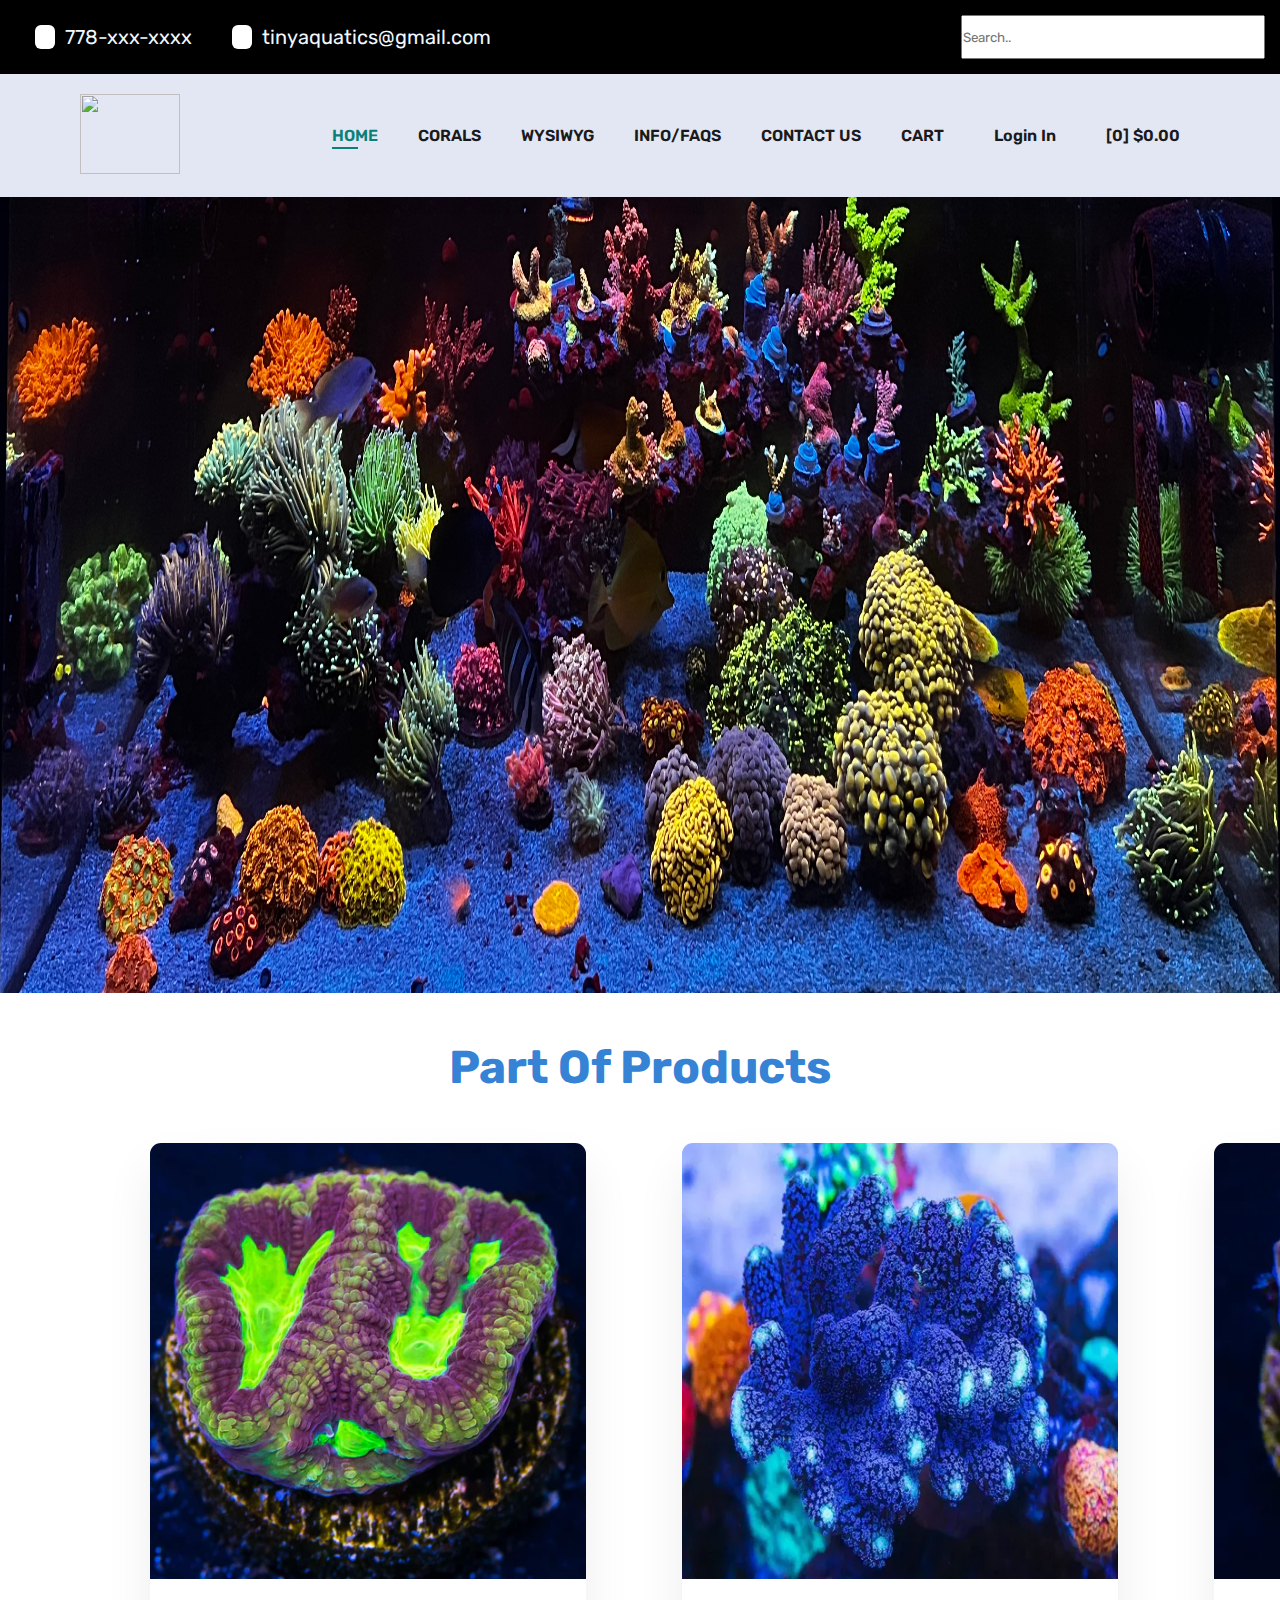
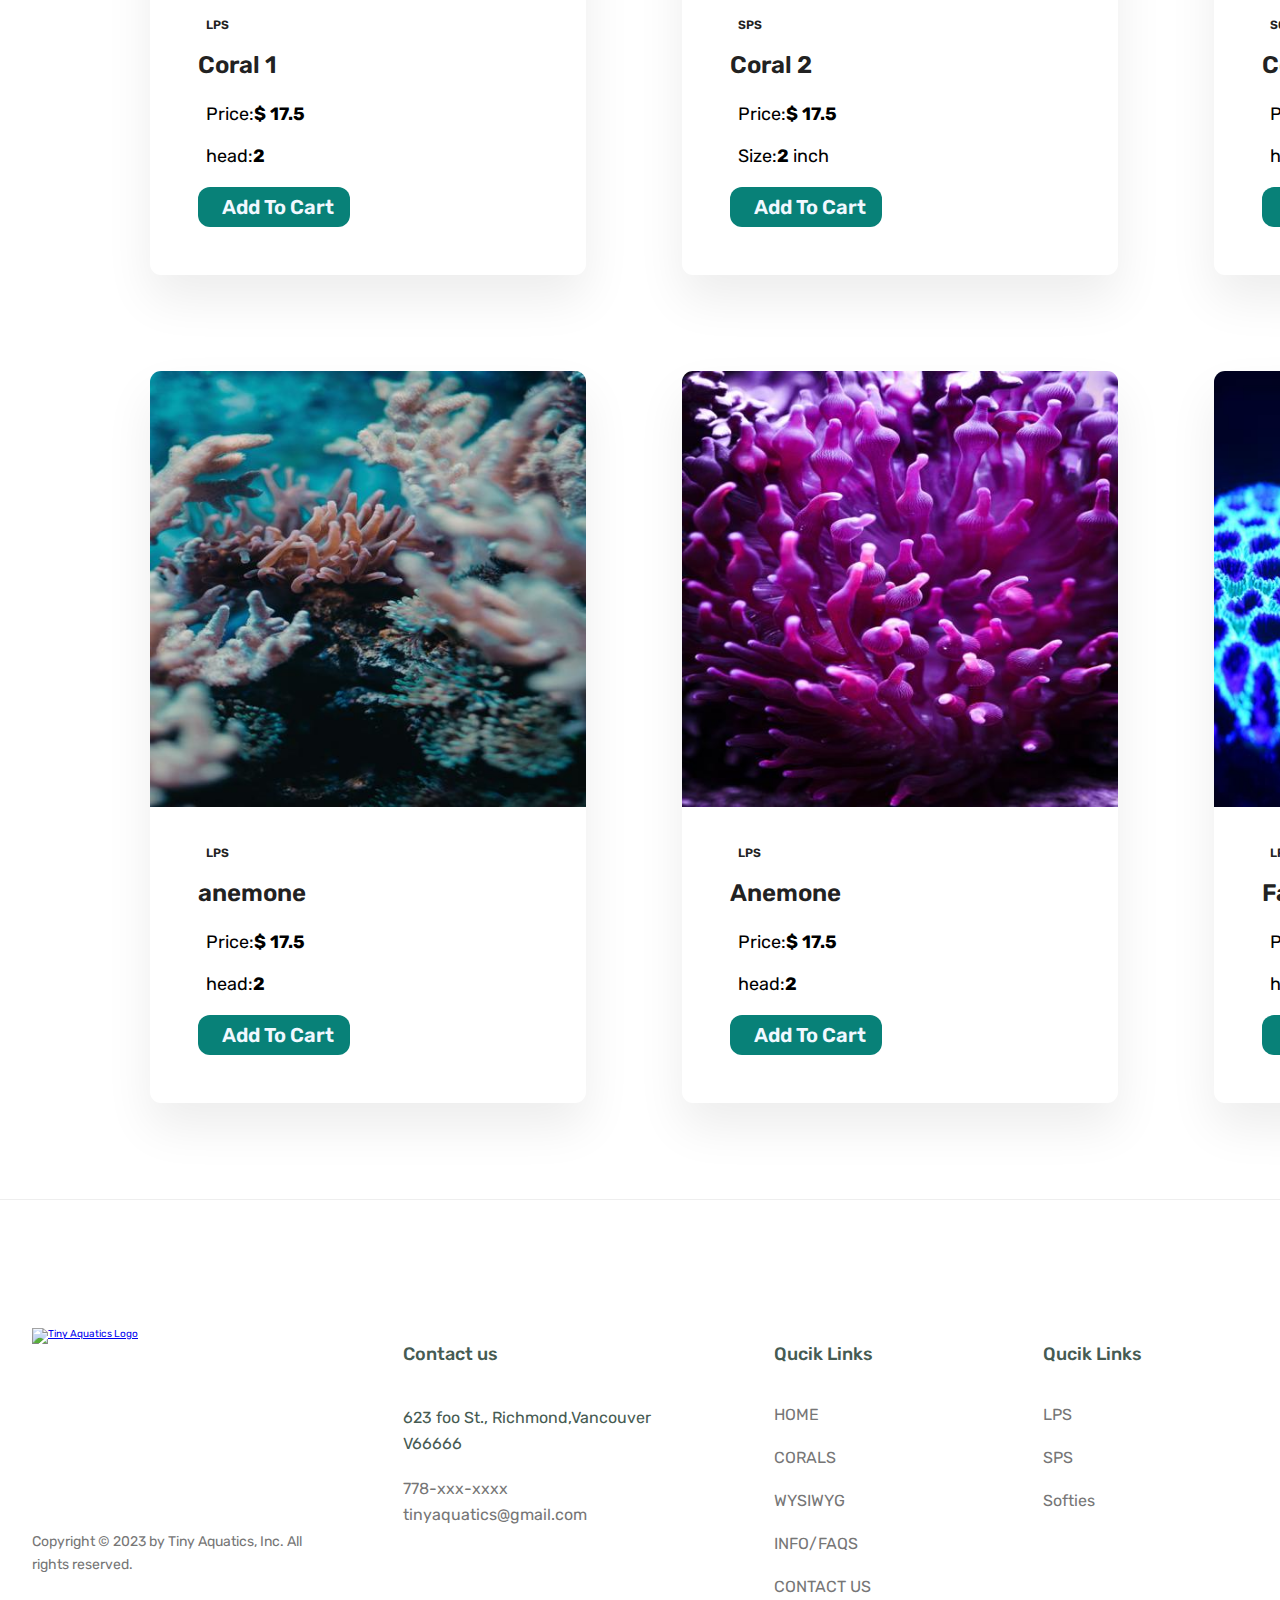
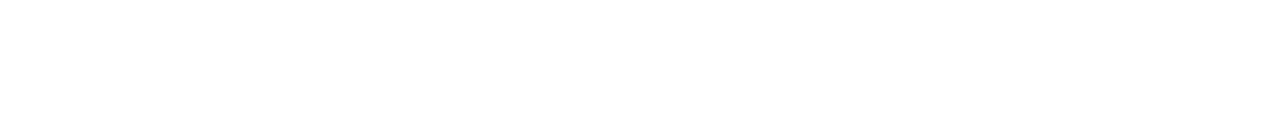
==== cart.html @ 928b2e5e "sticky nav done" ====
<!DOCTYPE html>
<html lang="en">
  <head>
    <meta charset="UTF-8" />
    <meta http-equiv="X-UA-Compatible" content="ie=edge" />

    <title>Tiny Aquatics</title>

    <link rel="icon" href="img/logo-rb.png" />

    <link
      rel="stylesheet"
      href="https://use.fontawesome.com/releases/v5.15.4/css/all.css"
    />
    <script
      type="module"
      src="https://unpkg.com/ionicons@5.5.2/dist/ionicons/ionicons.esm.js"
    ></script>
    <script
      nomodule
      src="https://unpkg.com/ionicons@5.5.2/dist/ionicons/ionicons.js"
    ></script>
    <link rel="stylesheet" href="style.css" />
    <script defer src="script.js"></script>
  </head>

  <body>
    <header class="header">
      <div class="contact-search">
        <div class="contacts-box">
          <ul class="contacts-box-list">
            <li>
              <a
                ><ion-icon class="contact-icon" name="call-outline"></ion-icon
                ><span class="text-p1">778-xxx-xxxx</span></a
              >
            </li>
            <li>
              <a
                ><ion-icon class="contact-icon" name="mail-outline"></ion-icon
                ><span class="text-p1">tinyaquatics@gmail.com</span></a
              >
            </li>
          </ul>
        </div>
        <div class="search-bar">
          <input class="top-search-bar" type="text" placeholder="Search.." />
          <div>
            <a
              ><ion-icon class="media-icon" name="logo-instagram"></ion-icon
            ></a>
            <a><ion-icon class="media-icon" name="logo-facebook"></ion-icon></a>
          </div>
        </div>
      </div>

      <div class="nav">
        <div>
          <a href="#"><img src="img/logo-rb.png" class="logo" alt="" /></a>
        </div>
        <nav class="main-nav">
          <ul class="main-nav-list">
            <li><a class="active" href="index.html">HOME</a></li>
            <li><a href="corals.html">CORALS</a></li>
            <li><a href="wysiwyg.html">WYSIWYG</a></li>
            <li><a href="info-faqs.html">INFO/FAQS</a></li>
            <li><a href="contact.html">CONTACT US</a></li>
            <li><a href="cart.html">CART</a></li>
            <li>
              <a
                ><ion-icon name="person-outline"></ion-icon
                ><span class="text-p1">Login In</span></a
              >
            </li>
            <li>
              <a
                ><ion-icon name="cart-outline"></ion-icon
                ><span class="text-p1">[0] $0.00</span></a
              >
            </li>
          </ul>
        </nav>
      </div>
    </header>
    <main>
      <section class="section-hero"></section>

      <section class="section-products">
        <div class="container text-center">
          <h2 class="heading-secondary">Part Of Products</h2>
        </div>
        <div class="products-box">
          <div class="product">
            <img src="/img/LPS/LPS_example.webp" class="coral-img" alt="" />
            <div class="coral-content">
              <div class="coral-tag">
                <span class="tag">LPS</span>
              </div>
              <p class="coral-title">Coral 1</p>
              <ul class="coral-attributes">
                <li class="coral-attribute">
                  <ion-icon name="cash-outline" class="coral-icon"></ion-icon>
                  <span>Price:<strong>$ 17.5</strong></span>
                </li>
                <li class="coral-attribute">
                  <ion-icon
                    name="stats-chart-outline"
                    class="coral-icon"
                  ></ion-icon>
                  <span>head:<strong>2</strong></span>
                </li>
                <li class="coral-attribute">
                  <a class="btn btn--full">
                    <ion-icon name="cart-outline" class="coral-icon"></ion-icon
                    >Add To Cart</a
                  >
                </li>
              </ul>
            </div>
          </div>

          <div class="product">
            <img
              src="/img/SPS/Polyp-Stony-Coral-example-1.webp"
              class="coral-img"
              alt=""
            />
            <div class="coral-content">
              <div class="coral-tag">
                <span class="tag">SPS</span>
              </div>
              <p class="coral-title">Coral 2</p>
              <ul class="coral-attributes">
                <li class="coral-attribute">
                  <ion-icon
                    name="cash-outline"
                    class="coral-icon"
                    class="coral-icon"
                  ></ion-icon>
                  <span>Price:<strong>$ 17.5</strong></span>
                </li>
                <li class="coral-attribute">
                  <ion-icon
                    name="stats-chart-outline"
                    class="coral-icon"
                  ></ion-icon>
                  <span>Size:<strong>2</strong> inch</span>
                </li>
                <li class="coral-attribute">
                  <a class="btn btn--full">
                    <ion-icon name="cart-outline" class="coral-icon"></ion-icon
                    >Add To Cart</a
                  >
                </li>
              </ul>
            </div>
          </div>

          <div class="product">
            <img
              src="/img/SOFTIES/SOFTIES_example-1.webp"
              class="coral-img"
              alt=""
            />
            <div class="coral-content">
              <div class="coral-tag">
                <span class="tag">SOFTIES</span>
              </div>
              <p class="coral-title">Coral 3</p>
              <ul class="coral-attributes">
                <li class="coral-attribute">
                  <ion-icon name="cash-outline" class="coral-icon"></ion-icon>
                  <span>Price:<strong>$ 17.5</strong></span>
                </li>
                <li class="coral-attribute">
                  <ion-icon
                    name="stats-chart-outline"
                    class="coral-icon"
                  ></ion-icon>
                  <span>head:<strong>2</strong></span>
                </li>
                <li class="coral-attribute">
                  <a class="btn btn--full">
                    <ion-icon name="cart-outline" class="coral-icon"></ion-icon
                    >Add To Cart</a
                  >
                </li>
              </ul>
            </div>
          </div>

          <div class="product">
            <img src="/img/LPS/anemone-1.jpg" class="coral-img" alt="" />
            <div class="coral-content">
              <div class="coral-tag">
                <span class="tag">LPS</span>
              </div>
              <p class="coral-title">anemone</p>
              <ul class="coral-attributes">
                <li class="coral-attribute">
                  <ion-icon name="cash-outline" class="coral-icon"></ion-icon>
                  <span>Price:<strong>$ 17.5</strong></span>
                </li>
                <li class="coral-attribute">
                  <ion-icon
                    name="stats-chart-outline"
                    class="coral-icon"
                  ></ion-icon>
                  <span>head:<strong>2</strong></span>
                </li>
                <li class="coral-attribute">
                  <a class="btn btn--full">
                    <ion-icon name="cart-outline" class="coral-icon"></ion-icon
                    >Add To Cart</a
                  >
                </li>
              </ul>
            </div>
          </div>

          <div class="product">
            <img src="/img/LPS/anemona-2.jpg" class="coral-img" alt="" />
            <div class="coral-content">
              <div class="coral-tag">
                <span class="tag">LPS</span>
              </div>
              <p class="coral-title">Anemone</p>
              <ul class="coral-attributes">
                <li class="coral-attribute">
                  <ion-icon name="cash-outline" class="coral-icon"></ion-icon>
                  <span>Price:<strong>$ 17.5</strong></span>
                </li>
                <li class="coral-attribute">
                  <ion-icon
                    name="stats-chart-outline"
                    class="coral-icon"
                  ></ion-icon>
                  <span>head:<strong>2</strong></span>
                </li>
                <li class="coral-attribute">
                  <a class="btn btn--full">
                    <ion-icon name="cart-outline" class="coral-icon"></ion-icon
                    >Add To Cart</a
                  >
                </li>
              </ul>
            </div>
          </div>

          <div class="product">
            <img src="/img/LPS/favia.jpg" class="coral-img" alt="" />
            <div class="coral-content">
              <div class="coral-tag">
                <span class="tag">LPS</span>
              </div>
              <p class="coral-title">Favia</p>
              <ul class="coral-attributes">
                <li class="coral-attribute">
                  <ion-icon name="cash-outline" class="coral-icon"></ion-icon>
                  <span>Price:<strong>$ 17.5</strong></span>
                </li>
                <li class="coral-attribute">
                  <ion-icon
                    name="stats-chart-outline"
                    class="coral-icon"
                  ></ion-icon>
                  <span>head:<strong>2</strong></span>
                </li>
                <li class="coral-attribute">
                  <a class="btn btn--full">
                    <ion-icon name="cart-outline" class="coral-icon"></ion-icon
                    >Add To Cart</a
                  >
                </li>
              </ul>
            </div>
          </div>
        </div>
      </section>
    </main>

    <footer class="footer">
      <div class="grid-footer">
        <div class="logo-col">
          <a href="#" class="footer-logo">
            <img
              src="/img/logo-rb.png"
              alt="Tiny Aquatics Logo"
              class="footer-logo-icon"
            />
          </a>
          <ul class="social-links">
            <li>
              <a class="footer-link" href="#"
                ><ion-icon class="social-icon" name="logo-instagram"></ion-icon
              ></a>
            </li>
            <li>
              <a class="footer-link" href="#"
                ><ion-icon class="social-icon" name="logo-facebook"></ion-icon
              ></a>
            </li>
            <li>
              <a class="footer-link" href="#"
                ><ion-icon class="social-icon" name="logo-twitter"></ion-icon
              ></a>
            </li>
          </ul>

          <p class="copyright">
            Copyright &copy; <span class="year">2023</span> by Tiny Aquatics,
            Inc. All rights reserved.
          </p>
        </div>

        <div class="address-col">
          <p class="footer-heading">Contact us</p>
          <address class="contacts">
            <p class="address">623 foo St., Richmond,Vancouver V66666</p>
            <p>
              <a class="footer-link" href="tel:778-xxx-xxxx">778-xxx-xxxx</a
              ><br />
              <a class="footer-link" href="mailto:tinyaquatics@gmail.com"
                >tinyaquatics@gmail.com</a
              >
            </p>
          </address>
        </div>

        <nav class="nav-col">
          <p class="footer-heading">Qucik Links</p>
          <ul class="footer-nav">
            <li><a class="footer-link" href="index.html">HOME</a></li>
            <li><a class="footer-link" href="corals.html">CORALS</a></li>
            <li><a class="footer-link" href="wysiwyg.html">WYSIWYG</a></li>
            <li><a class="footer-link" href="info-faqs.html">INFO/FAQS</a></li>
            <li><a class="footer-link" href="contact.html">CONTACT US</a></li>
          </ul>
        </nav>

        <nav class="nav-col">
          <p class="footer-heading">Qucik Links</p>
          <ul class="footer-nav">
            <li><a class="footer-link" href="LPS">LPS</a></li>
            <li><a class="footer-link" href="SPS">SPS</a></li>
            <li><a class="footer-link" href="Softies">Softies</a></li>
          </ul>
        </nav>
      </div>
    </footer>
  </body>
</html>
---- style.css ----
@import url("https://fonts.googleapis.com/css2?family=Rubik:wght@300;400;500;600;700;800&display=swap");

* {
  margin: 0;
  padding: 0;
  box-shadow: border-box;
  font-family: "Rubik", sans-serif;
}
html {
  font-size: 62.5%;
}
.heading-primary {
  font-size: 5rem;
  line-height: 1.2;
  color: #222;
}

.heading-secondary {
  font-size: 4.6rem;
  line-height: 5.4rem;
  color: #3683d6;
}

h4 {
  font-size: 2rem;
  color: #222;
}

h6 {
  font-weight: 700;
  font-size: 1.2rem;
}

p {
  font: szie 1.6rem;
  color: #465b52;
  margin: 1.5rem 0 2rem 0;
}

body {
  width: 100%;
}

.text-center {
  text-align: center;
}

.container {
  margin: auto;
  padding: 4.8rem 0;
}

.btn,
.btn:link,
.btn:visited {
  display: inline-block;

  text-decoration: none;
  font-size: 2rem;
  font-weight: 600;
  padding: 0.8rem 1.6rem;
  border-radius: 12px;
  background-color: #088178;
  color: aliceblue;

  /* Only necessary for .btn */
  border: none;
  cursor: pointer;
  font-family: inherit;

  /* Put transition on original "state" */
  /* transition: background-color 0.3s; */
  transition: all 0.3s;
}

/* .btn--full:link,
.btn--full:visited {
  background-color: #033264;
  color: #fff;
} */

.btn--full:hover,
.btn--full:active {
  background-color: #418ee1;
}

/* .btn--outline:link,
.btn--outline:visited {
  background-color: #088178;
  color: aliceblue;
} */

.btn--outline:hover,
.btn--outline:active {
  background-color: #418ee1;
  box-shadow: inset 0 0 0 3px #fff;
}
/* Header */
/*-------------------Top contacts and Search*/

/* .header {
} */

.contact-search {
  display: flex;
  align-items: center;
  justify-content: space-between;
  background-color: black;
  padding: 1.5rem;
}
.contacts-box-list {
  display: flex;
  align-items: center;
  justify-content: space-between;
  font-size: 2rem;
}

.contacts-box-list li {
  display: inline-flex;
  list-style: none;
  padding: 0 2rem;
  color: aliceblue;
}

.contacts-box-list li a {
  text-decoration: none;
  transition: 0.3s ease;
}

.contact-icon {
  height: 2rem;
  width: 2rem;
  padding: 0 1rem;
  color: black;
  background-color: white;
  border-radius: 0.6rem;
}

.search-bar {
  display: flex;
  align-items: center;
}

.top-search-bar {
  height: 4rem;
  width: 30rem;
}

.media-icon {
  color: white;
  height: 3rem;
  width: 3rem;
}

.contacts-box-list li a:hover,
.media-icon:hover {
  color: #418ee1;
}

/* .top-search-bar:hover {
  border-color: #418ee1;
} */

/*-------------------Navigation*/
.header {
  position: relative;
}

.sticky .header {
  position: fixed;
  top: 0;
  bottom: 0;
  width: 100%;
  height: 8rem;
  padding-top: 0;
  padding-bottom: 0;

  background-color: rgba(255, 255, 255, 0.97);
  z-index: 9999;
  box-shadow: 0 1.2rem 3.2 rgba(0, 0, 0, 0.03);
}

.sticky .section-hero {
  margin-top: 9.6rem;
}

.nav {
  display: flex;
  align-items: center;
  justify-content: space-between;
  padding: 2rem 8rem;
  background-color: #e3e6f3;
  /* background-color: rgba(9, 8, 8, 0.866); */
  box-shadow: 0 0.5rem 1.5rem rgba(0, 0, 0, 0.06);
}

.logo {
  height: 8rem;
  width: 10rem;
}

.main-nav-list {
  display: flex;
  align-items: center;
  justify-content: space-between;
}

.main-nav-list li {
  list-style: none;
  padding: 0 2rem;
  position: relative;
}

.main-nav-list li a {
  text-decoration: none;
  font-size: 1.6rem;
  font-weight: 600;
  color: #1a1a1a;
  transition: 0.3s ease;
}

.main-nav-list li a:hover,
.main-nav-list li a.active {
  color: #088178;
}

.main-nav-list li a.active::after,
.main-nav-list li a:hover::after {
  content: "";
  width: 30%;
  height: 0.2rem;
  background-color: #088178;
  position: absolute;
  bottom: -0.4rem;
  left: 2rem;
}

/* Home Page */
/*----------- Hero Section */
.section-hero {
  padding: 0 0 9.6rem 0;
  max-width: 100%;
  height: 70rem;
  background: url("/img/banner.jpg") no-repeat center;
  background-size: 100% 80rem;
  /* -webkit-background-size: cover;
  -moz-background-size: cover;
  -o-background-size: cover; */
}

.hero-text-box {
  text-align: center;
  padding: 2rem 15rem;
  background-color: rgba(9, 8, 8, 0.866);
  box-shadow: 0 0.5rem 1.5rem rgba(0, 0, 0, 0.06);
  width: 50%;
  margin: auto;
}

.section-hero h1 {
  color: aliceblue;
}

.hero-description {
  display: i;
}

.hero-description p {
  color: aliceblue;
  line-height: 1.7;
  font-size: 2rem;
}
/*----------- Types Section */
.section-types {
  margin: -9.6rem 0 9.6rem 0;
}

.types-box {
  display: grid;
  grid-template-columns: repeat(3, 1fr);
  align-items: center;
  /* gap: 3rem; */
}

.type-box {
  text-align: center;
}

.types-image {
  width: 20rem;
  height: 20rem;
  border-radius: 50%;
  box-shadow: inset 0 0 0 1px #fff;
  border: 10px solid aliceblue;
}

.heading-types {
  font-size: 2.8rem;
  font-weight: 600;
}

.types-description {
  font-size: 1.6rem;
  line-height: 1.5;
  font-weight: 400;

  padding: 0 9.6rem;
}
/*----------- Products Section */
.section-products {
  padding: 0 15rem;
  margin-bottom: 9.6rem;
  /* align-items: center; */
}
.products-box {
  display: grid;
  grid-template-columns: repeat(3, 1fr);
  gap: 9.6rem;
  width: 150rem;
  /* padding: 0 13rem; */
}

.product {
  box-shadow: 0 2.4rem 4.8rem rgba(0, 0, 0, 0.075);
  border-radius: 11px;
  overflow: hidden;
  transition: all 0.4s;
}

.product:hover {
  transform: translateY(-1.2rem);
  box-shadow: 0 3.2rem 6.4rem rgba(0, 0, 0, 0.06);
}

.coral-content {
  padding: 3.2rem 4.8rem 4.8rem 4.8rem;
}

.coral-tag {
  margin-bottom: 1.2rem;
  display: flex;
  gap: 0.4rem;
}

.tag {
  display: inline-block;
  padding: 0.4rem 0.8rem;
  font-size: 1.2rem;
  text-transform: uppercase;
  color: #222;
  border-radius: 100px;
  font-weight: 600;
}

.coral-title {
  font-size: 2.4rem;
  color: #222;
  font-weight: 600;
  margin-bottom: 2.4rem;
}

.coral-attributes {
  list-style: none;
  display: flex;
  flex-direction: column;
  gap: 2rem;
}

.coral-attribute {
  font-size: 1.8rem;
  /* display: flex;
  flex-direction: column; */
  /* gap: 2rem; */
}

.coral-icon {
  height: 2.4rem;
  width: 2.4rem;
  color: #1ac76b;
  padding-right: 0.8rem;
}

.coral-img {
  width: 100%;
}

/*----------- Products Section */
.footer {
  padding: 12.8rem 0;
  border-top: 1px solid #eee;
}

.grid-footer {
  display: grid;
  grid-template-columns: 1.5fr 1.5fr 1fr 1fr;
  padding: 0 3.2rem;
  margin: 0 auto;
  column-gap: 6.4rem;
  row-gap: 9.6rem;
}

.logo-col {
  display: flex;
  flex-direction: column;
}

.footer-logo {
  display: block;
  margin-bottom: 3.2rem;
}

.footer-logo-icon {
  height: 20rem;
  width: 20rem;
}

.social-links {
  list-style: none;
  display: flex;
  gap: 2.4rem;
}

.social-icon {
  height: 2.4rem;
  width: 2.4rem;
}

.copyright {
  font-size: 1.4rem;
  line-height: 1.6;
  color: #767676;
  margin-top: auto;
}

.footer-heading {
  font-size: 1.8rem;
  font-weight: 500;
  margin-bottom: 4rem;
}

.contacts {
  font-style: normal;
  font-size: 1.6rem;
  line-height: 1.6;
}

.footer-nav {
  list-style: none;
  display: flex;
  flex-direction: column;
  gap: 2.4rem;
}

.footer-link:link,
.footer-link:visited {
  text-decoration: none;
  font-size: 1.6rem;
  color: #767676;
  transition: all 0.3s;
}

.footer-link:hover,
.footer-link:active {
  color: #418ee1;
  /* transform: translateY(3rem); */
}

/* Shop Page */
/* Single Product */
/* Blog Page */

/*helper */
.section-p1 {
  padding: 4rem 8rem;
}

.section-m1 {
  margin: 4rem 0;
}

.text-p1 {
  padding-left: 1rem;
}
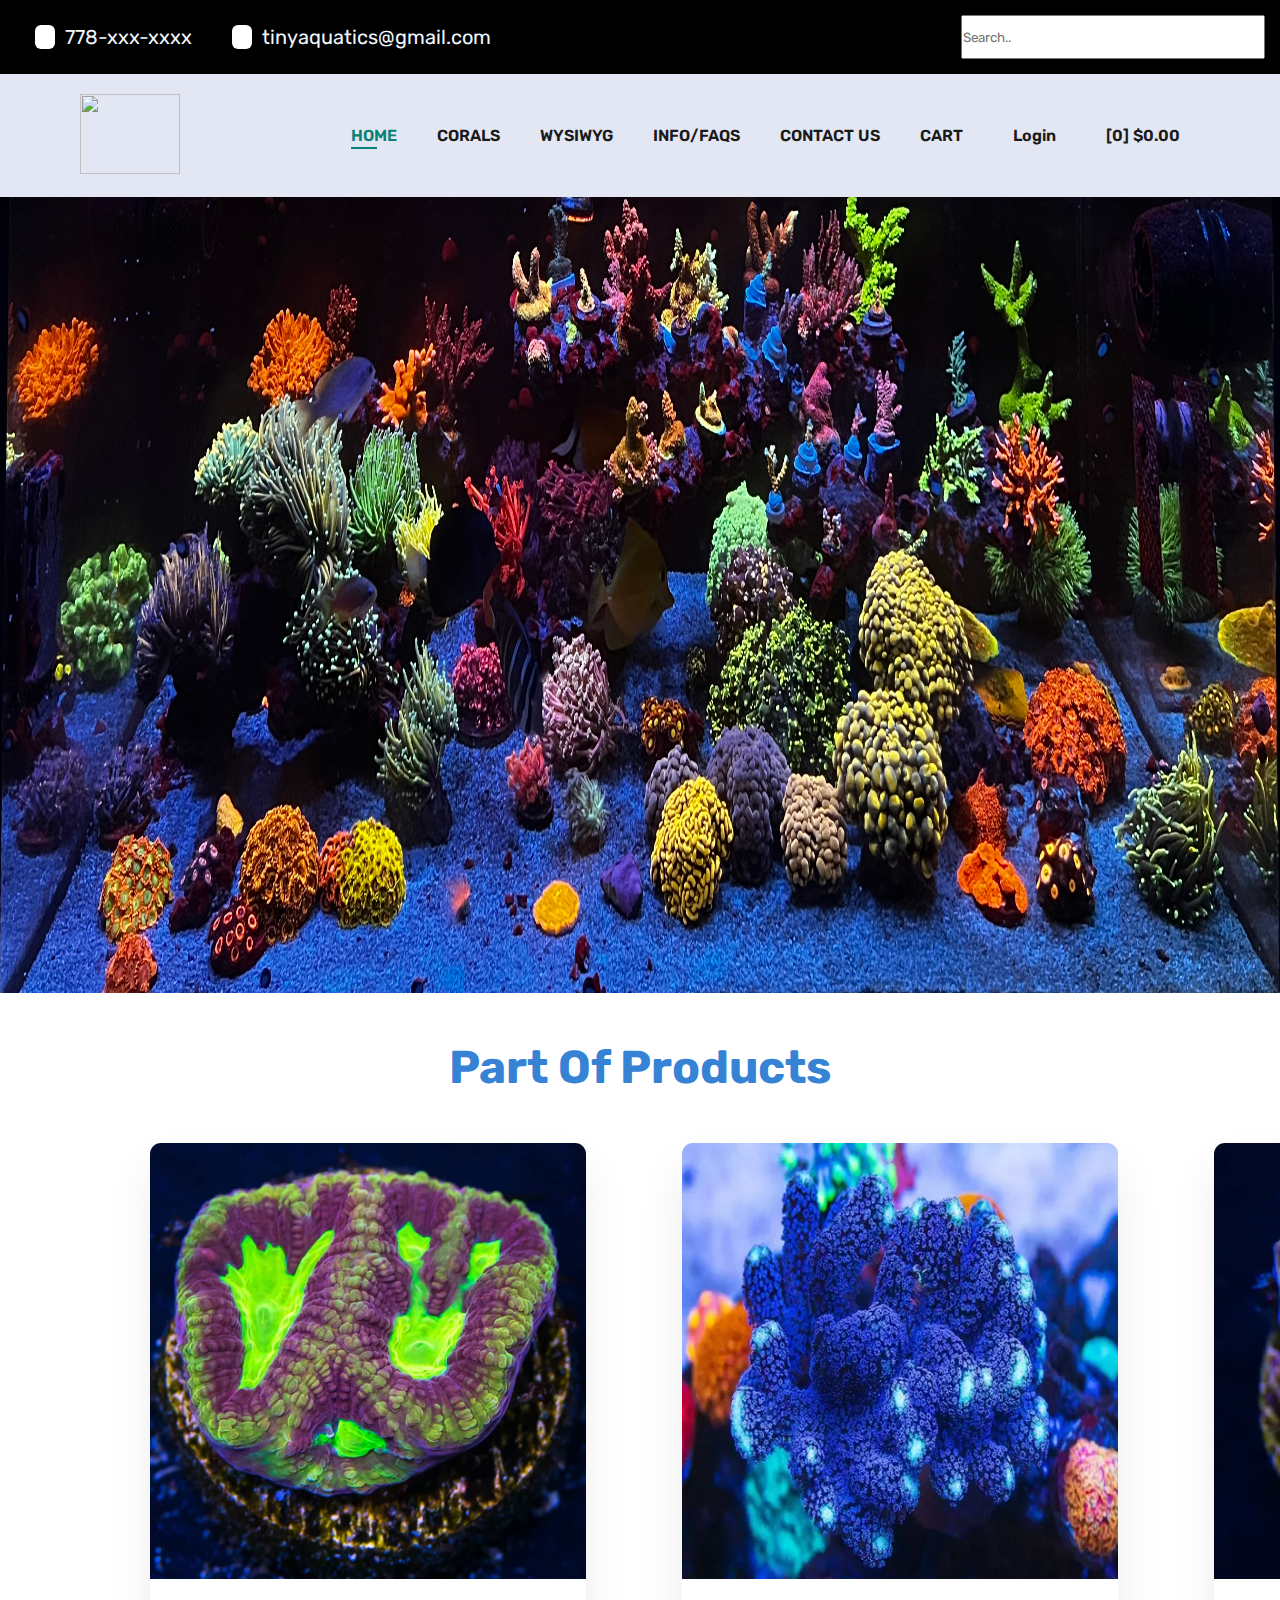
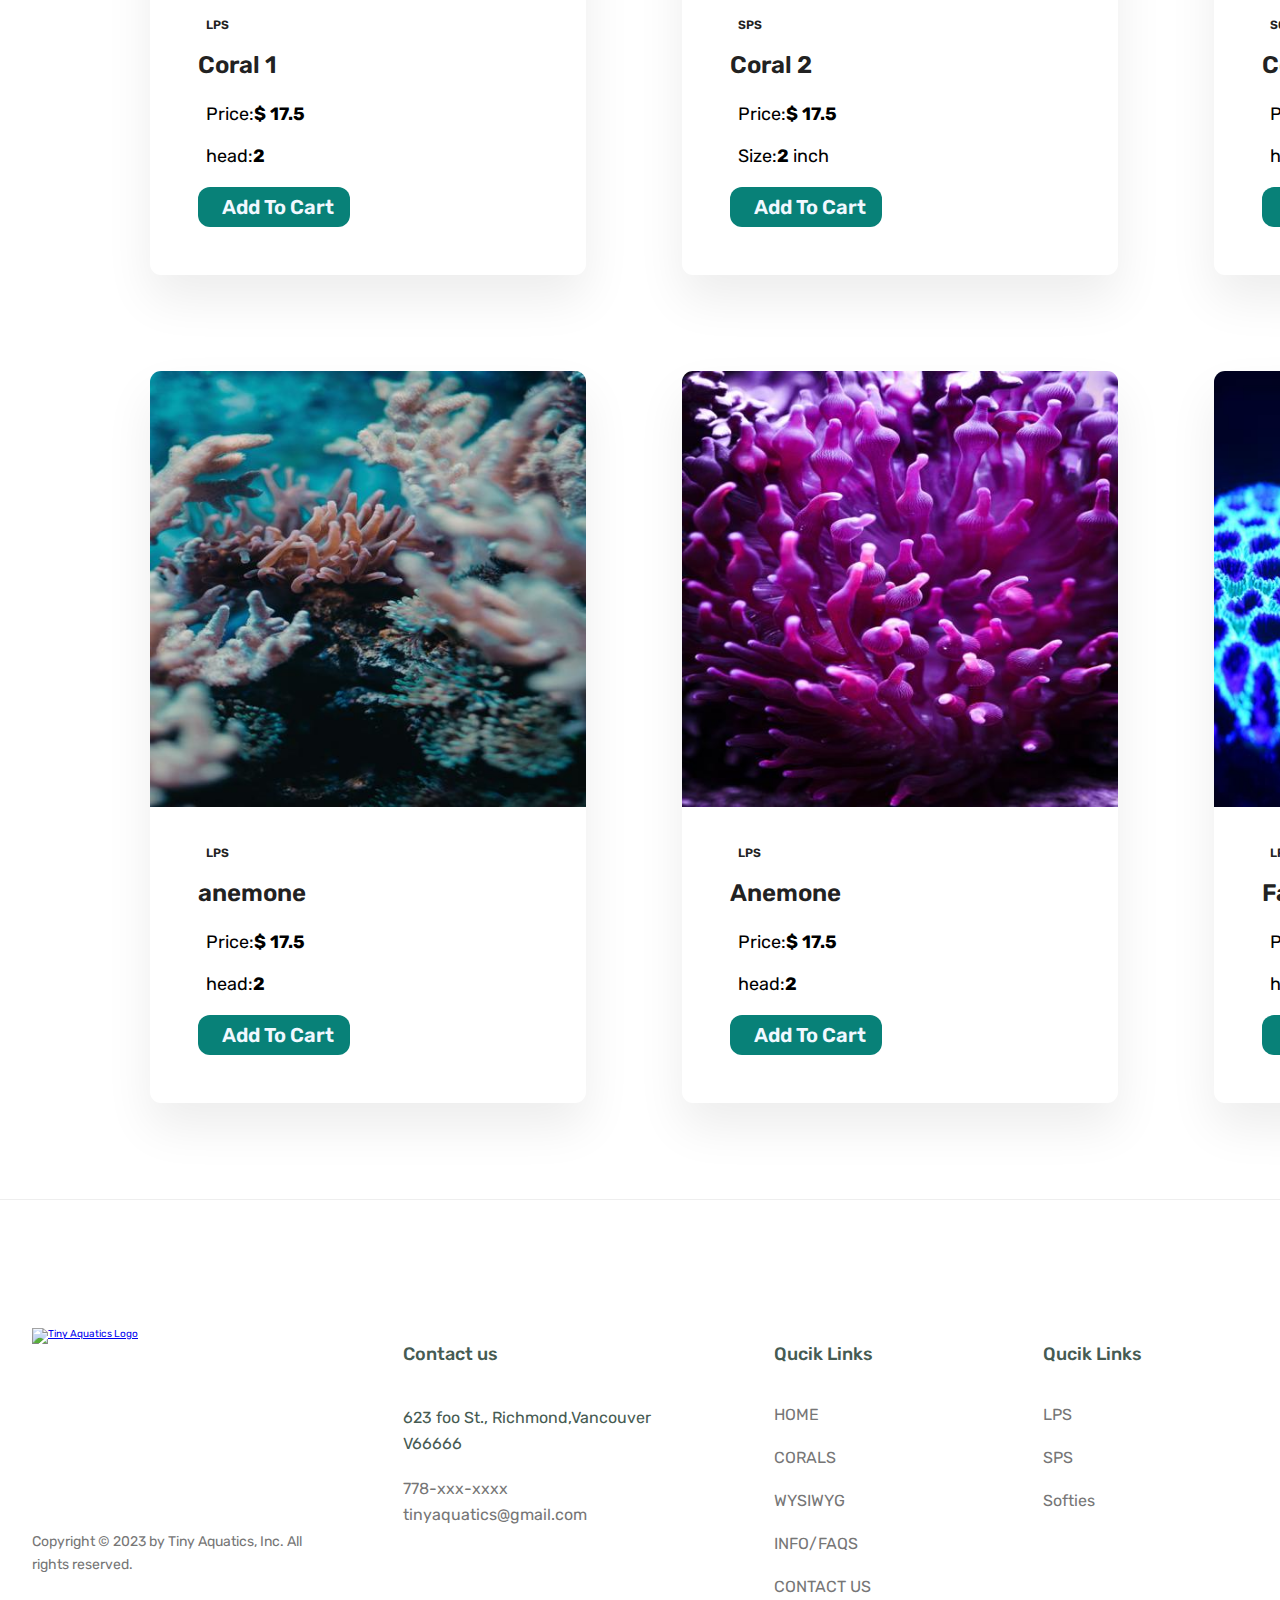
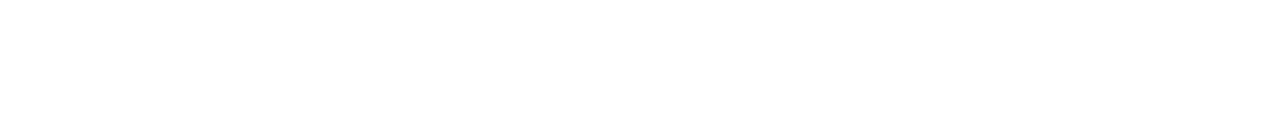
==== commit 580199dc: "organize the files" ====
--- a/cart.html
+++ b/cart.html
@@ -20,7 +20,9 @@
       nomodule
       src="https://unpkg.com/ionicons@5.5.2/dist/ionicons/ionicons.js"
     ></script>
-    <link rel="stylesheet" href="style.css" />
+
+    <link rel="stylesheet" href="/css/style.css" />
+    <link rel="stylesheet" href="/css/general.css" />
     <script defer src="script.js"></script>
   </head>
 
@@ -67,13 +69,13 @@
             <li><a href="contact.html">CONTACT US</a></li>
             <li><a href="cart.html">CART</a></li>
             <li>
-              <a
+              <a href="login.html"
                 ><ion-icon name="person-outline"></ion-icon
-                ><span class="text-p1">Login In</span></a
-              >
-            </li>
-            <li>
-              <a
+                ><span class="text-p1">Login</span></a
+              >
+            </li>
+            <li>
+              <a href="cart.html"
                 ><ion-icon name="cart-outline"></ion-icon
                 ><span class="text-p1">[0] $0.00</span></a
               >
--- a/css/style.css
+++ b/css/style.css
@@ -0,0 +1,261 @@
+@import url("https://fonts.googleapis.com/css2?family=Rubik:wght@300;400;500;600;700;800&display=swap");
+
+/* Home Page */
+/*----------- Hero Section */
+.section-hero {
+  padding: 0 0 9.6rem 0;
+  max-width: 100%;
+  height: 70rem;
+  background: url("/img/banner.jpg") no-repeat center;
+  background-size: 100% 80rem;
+  /* -webkit-background-size: cover;
+  -moz-background-size: cover;
+  -o-background-size: cover; */
+}
+
+.hero-text-box {
+  text-align: center;
+  padding: 2rem 15rem;
+  background-color: rgba(9, 8, 8, 0.866);
+  box-shadow: 0 0.5rem 1.5rem rgba(0, 0, 0, 0.06);
+  width: 50%;
+  margin: auto;
+}
+
+.section-hero h1 {
+  color: aliceblue;
+}
+
+.hero-description {
+  display: i;
+}
+
+.hero-description p {
+  color: aliceblue;
+  line-height: 1.7;
+  font-size: 2rem;
+}
+/*----------- Types Section */
+.section-types {
+  margin: -9.6rem 0 9.6rem 0;
+}
+
+.types-box {
+  display: grid;
+  grid-template-columns: repeat(3, 1fr);
+  align-items: center;
+  /* gap: 3rem; */
+}
+
+.type-box {
+  text-align: center;
+}
+
+.types-image {
+  width: 20rem;
+  height: 20rem;
+  border-radius: 50%;
+  box-shadow: inset 0 0 0 1px #fff;
+  border: 10px solid aliceblue;
+}
+
+.heading-types {
+  font-size: 2.8rem;
+  font-weight: 600;
+}
+
+.types-description {
+  font-size: 1.6rem;
+  line-height: 1.5;
+  font-weight: 400;
+
+  padding: 0 9.6rem;
+}
+/*----------- Products Section */
+.section-products {
+  padding: 0 15rem;
+  margin-bottom: 9.6rem;
+  /* align-items: center; */
+}
+.products-box {
+  display: grid;
+  grid-template-columns: repeat(3, 1fr);
+  gap: 9.6rem;
+  width: 150rem;
+  /* padding: 0 13rem; */
+}
+
+.product {
+  box-shadow: 0 2.4rem 4.8rem rgba(0, 0, 0, 0.075);
+  border-radius: 11px;
+  overflow: hidden;
+  transition: all 0.4s;
+}
+
+.product:hover {
+  transform: translateY(-1.2rem);
+  box-shadow: 0 3.2rem 6.4rem rgba(0, 0, 0, 0.06);
+}
+
+.coral-content {
+  padding: 3.2rem 4.8rem 4.8rem 4.8rem;
+}
+
+.coral-tag {
+  margin-bottom: 1.2rem;
+  display: flex;
+  gap: 0.4rem;
+}
+
+.tag {
+  display: inline-block;
+  padding: 0.4rem 0.8rem;
+  font-size: 1.2rem;
+  text-transform: uppercase;
+  color: #222;
+  border-radius: 100px;
+  font-weight: 600;
+}
+
+.coral-title {
+  font-size: 2.4rem;
+  color: #222;
+  font-weight: 600;
+  margin-bottom: 2.4rem;
+}
+
+.coral-attributes {
+  list-style: none;
+  display: flex;
+  flex-direction: column;
+  gap: 2rem;
+}
+
+.coral-attribute {
+  font-size: 1.8rem;
+  /* display: flex;
+  flex-direction: column; */
+  /* gap: 2rem; */
+}
+
+.coral-icon {
+  height: 2.4rem;
+  width: 2.4rem;
+  color: #1ac76b;
+  padding-right: 0.8rem;
+}
+
+.coral-img {
+  width: 100%;
+}
+
+/*----------- CTA Section */
+.section-cta {
+  padding: 4.8rem 12.8rem;
+}
+.cta {
+  display: grid;
+  grid-template-columns: 2fr 1fr;
+
+  /* padding: 4.8rem 0;
+  padding-left: 4.8rem; */
+
+  box-shadow: 0 2.4rem 4.8rem rgba(0, 0, 0, 0.15);
+  border-radius: 11px;
+
+  background-image: linear-gradient(to right bottom, #418ee1, #185699);
+  overflow: hidden;
+}
+
+.cta-text-box {
+  padding: 4.8rem 6.4rem 6.4rem 6.4rem;
+  color: #0f3762;
+}
+
+.heading-cta {
+  font-size: 5.6rem;
+  color: inherit;
+  margin-bottom: 3.2rem;
+}
+
+.cta-text {
+  font-size: 1.8rem;
+  color: inherit;
+  line-height: 1.8;
+  margin-bottom: 4.8rem;
+}
+
+.img-box {
+  background-image: linear-gradient(
+      to right bottom,
+      rgba(65, 142, 225, 0.35),
+      rgba(24, 86, 153, 0.35)
+    ),
+    url("/img/corals-tank.jpg");
+  background-size: cover;
+  background-position: center;
+}
+
+.cta-form {
+  display: grid;
+  grid-template-columns: 1fr 1fr;
+  column-gap: 3.2rem;
+  row-gap: 2.4rem;
+}
+
+.cta-form label {
+  display: block;
+  font-size: 1.6rem;
+  font-weight: 500;
+  margin-bottom: 1.2rem;
+}
+
+.cta-form input,
+.cta-form select {
+  width: 100%;
+  padding: 1.2rem;
+  font-size: 1.8rem;
+  font-family: inherit;
+  color: inherit;
+  border: none;
+  background-color: #fdf2e9;
+  border-radius: 9px;
+  box-shadow: 0 1px 2px rgba(0, 0, 0, 0.1);
+}
+
+.cta-form input::placeholder {
+  color: #aaa;
+}
+
+.cta *:focus {
+  outline: none;
+  box-shadow: 0 0 0 0.8rem rgba(253, 242, 233, 0.5);
+}
+
+.btn--form {
+  color: #fdf2e9;
+  align-self: end;
+  padding: 1.2rem;
+}
+
+.btn--form:hover {
+  background-color: #fff;
+  color: #555;
+}
+
+/* Shop Page */
+/* Single Product */
+/* Blog Page */
+
+/*helper */
+.section-p1 {
+  padding: 4rem 8rem;
+}
+
+.section-m1 {
+  margin: 4rem 0;
+}
+
+.text-p1 {
+  padding-left: 1rem;
+}
--- a/css/general.css
+++ b/css/general.css
@@ -0,0 +1,317 @@
+@import url("https://fonts.googleapis.com/css2?family=Rubik:wght@300;400;500;600;700;800&display=swap");
+
+* {
+  margin: 0;
+  padding: 0;
+  box-shadow: border-box;
+  font-family: "Rubik", sans-serif;
+}
+html {
+  font-size: 62.5%;
+}
+.heading-primary {
+  font-size: 5rem;
+  line-height: 1.2;
+  color: #222;
+}
+
+.heading-secondary {
+  font-size: 4.6rem;
+  line-height: 5.4rem;
+  color: #3683d6;
+}
+
+h4 {
+  font-size: 2rem;
+  color: #222;
+}
+
+h6 {
+  font-weight: 700;
+  font-size: 1.2rem;
+}
+
+p {
+  font: szie 1.6rem;
+  color: #465b52;
+  margin: 1.5rem 0 2rem 0;
+}
+
+body {
+  width: 100%;
+}
+
+.text-center {
+  text-align: center;
+}
+
+.container {
+  margin: auto;
+  padding: 4.8rem 0;
+}
+
+.btn,
+.btn:link,
+.btn:visited {
+  display: inline-block;
+
+  text-decoration: none;
+  font-size: 2rem;
+  font-weight: 600;
+  padding: 0.8rem 1.6rem;
+  border-radius: 12px;
+  background-color: #088178;
+  color: aliceblue;
+
+  /* Only necessary for .btn */
+  border: none;
+  cursor: pointer;
+  font-family: inherit;
+
+  /* Put transition on original "state" */
+  /* transition: background-color 0.3s; */
+  transition: all 0.3s;
+}
+
+/* .btn--full:link,
+.btn--full:visited {
+  background-color: #033264;
+  color: #fff;
+} */
+
+.btn--full:hover,
+.btn--full:active {
+  background-color: #418ee1;
+}
+
+/* .btn--outline:link,
+.btn--outline:visited {
+  background-color: #088178;
+  color: aliceblue;
+} */
+
+.btn--outline:hover,
+.btn--outline:active {
+  background-color: #418ee1;
+  box-shadow: inset 0 0 0 3px #fff;
+}
+/* Header */
+/*-------------------Top contacts and Search*/
+
+/* .header {
+} */
+
+.contact-search {
+  display: flex;
+  align-items: center;
+  justify-content: space-between;
+  background-color: black;
+  padding: 1.5rem;
+}
+.contacts-box-list {
+  display: flex;
+  align-items: center;
+  justify-content: space-between;
+  font-size: 2rem;
+}
+
+.contacts-box-list li {
+  display: inline-flex;
+  list-style: none;
+  padding: 0 2rem;
+  color: aliceblue;
+}
+
+.contacts-box-list li a {
+  text-decoration: none;
+  transition: 0.3s ease;
+}
+
+.contact-icon {
+  height: 2rem;
+  width: 2rem;
+  padding: 0 1rem;
+  color: black;
+  background-color: white;
+  border-radius: 0.6rem;
+}
+
+.search-bar {
+  display: flex;
+  align-items: center;
+}
+
+.top-search-bar {
+  height: 4rem;
+  width: 30rem;
+}
+
+.media-icon {
+  color: white;
+  height: 3rem;
+  width: 3rem;
+}
+
+.contacts-box-list li a:hover,
+.media-icon:hover {
+  color: #418ee1;
+}
+
+/* .top-search-bar:hover {
+  border-color: #418ee1;
+} */
+
+/*-------------------Navigation*/
+.header {
+  position: relative;
+}
+
+.sticky .header {
+  position: fixed;
+  top: 0;
+  bottom: 0;
+  width: 100%;
+  height: 8rem;
+  padding-top: 0;
+  padding-bottom: 0;
+
+  background-color: rgba(255, 255, 255, 0.97);
+  z-index: 9999;
+  box-shadow: 0 1.2rem 3.2 rgba(0, 0, 0, 0.03);
+}
+
+.sticky .section-hero {
+  margin-top: 9.6rem;
+}
+
+.nav {
+  display: flex;
+  align-items: center;
+  justify-content: space-between;
+  padding: 2rem 8rem;
+  background-color: #e3e6f3;
+  /* background-color: rgba(9, 8, 8, 0.866); */
+  box-shadow: 0 0.5rem 1.5rem rgba(0, 0, 0, 0.06);
+}
+
+.logo {
+  height: 8rem;
+  width: 10rem;
+}
+
+.main-nav-list {
+  display: flex;
+  align-items: center;
+  justify-content: space-between;
+}
+
+.main-nav-list li {
+  list-style: none;
+  padding: 0 2rem;
+  position: relative;
+}
+
+.main-nav-list li a {
+  text-decoration: none;
+  font-size: 1.6rem;
+  font-weight: 600;
+  color: #1a1a1a;
+  transition: 0.3s ease;
+}
+
+.main-nav-list li a:hover,
+.main-nav-list li a.active {
+  color: #088178;
+}
+
+.main-nav-list li a.active::after,
+.main-nav-list li a:hover::after {
+  content: "";
+  width: 30%;
+  height: 0.2rem;
+  background-color: #088178;
+  position: absolute;
+  bottom: -0.4rem;
+  left: 2rem;
+}
+
+/*----------- Footer Section */
+.footer {
+  padding: 12.8rem 0;
+  border-top: 1px solid #eee;
+}
+
+.grid-footer {
+  display: grid;
+  grid-template-columns: 1.5fr 1.5fr 1fr 1fr;
+  padding: 0 3.2rem;
+  margin: 0 auto;
+  column-gap: 6.4rem;
+  row-gap: 9.6rem;
+}
+
+.logo-col {
+  display: flex;
+  flex-direction: column;
+}
+
+.footer-logo {
+  display: block;
+  margin-bottom: 3.2rem;
+}
+
+.footer-logo-icon {
+  height: 20rem;
+  width: 20rem;
+}
+
+.social-links {
+  list-style: none;
+  display: flex;
+  gap: 2.4rem;
+}
+
+.social-icon {
+  height: 2.4rem;
+  width: 2.4rem;
+}
+
+.copyright {
+  font-size: 1.4rem;
+  line-height: 1.6;
+  color: #767676;
+  margin-top: auto;
+}
+
+.footer-heading {
+  font-size: 1.8rem;
+  font-weight: 500;
+  margin-bottom: 4rem;
+}
+
+.contacts {
+  font-style: normal;
+  font-size: 1.6rem;
+  line-height: 1.6;
+}
+
+.footer-nav {
+  list-style: none;
+  display: flex;
+  flex-direction: column;
+  gap: 2.4rem;
+}
+
+.footer-link:link,
+.footer-link:visited {
+  text-decoration: none;
+  font-size: 1.6rem;
+  color: #767676;
+  transition: all 0.3s;
+}
+
+.footer-link:hover,
+.footer-link:active {
+  color: #418ee1;
+  /* transform: translateY(3rem); */
+}
